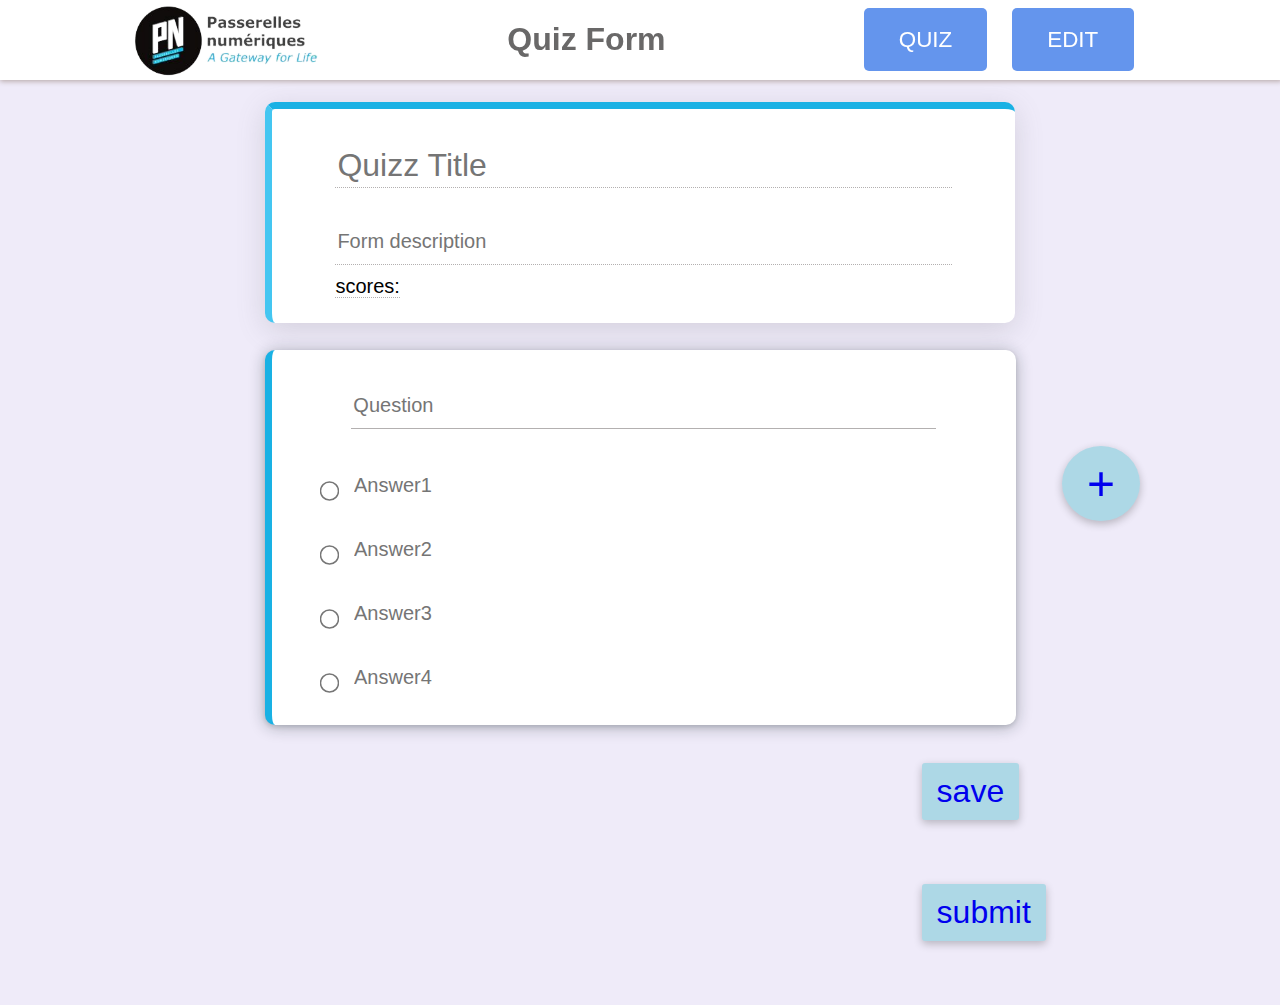
==== index.html @ 41f9c393 "solve conflect" ====
<!DOCTYPE html>
<html lang="en">

<head>
    <meta charset="UTF-8">
    <meta http-equiv="X-UA-Compatible" content="IE=edge">
    <meta name="viewport" content="width=device-width, initial-scale=1.0">
    <title>2022-QUIZZ-APP-G10</title>
    <link rel="stylesheet" href="css/style.css">
</head>

<body>
    <!-- -----------------start menu----------------------------------------- -->
    <div class="menu" id="menu">
        <nav>
            <div class="conten">
                <div class="log">
                    <img src="image/logpnc.png">
                    <h1>Quiz Form</h1>
                    <div class="group-btn">
                        <button id="quiz-btn">QUIZ</button>
                        <button id="edit-btn">EDIT</button>
                    </div>
                </div>
            </div>
        </nav>

    </div>
    <!-- ------------------end menu------------------------------------------ -->

    <div id="quizz">
        <div class="quizz_title" id="quizz_title">
            <div class="form-group">
                <input type="text" name="" id="Quizz_Title" class="form-control title" placeholder="Quizz Title">
            </div>
            <div class="form-group">

                <input type="text" name="" id="Form description"  class="form-control" placeholder="Form description">
            </div>
            <div class="form-group">
                <span id="score" class="form-control">scores:</span>
            </div>
        </div>
        <div class="add_questions_container">
            <div class="questions">
                <div class="form-group">
                    <input type="text" name="" id="question" class="form-control question" placeholder="Question">
                </div>
            </div>
            <div class="answers">
                <div class="form-group">
                    <input type="radio" name="answer1" id="" class="radio_answer">
                    <input type="text" name="" id="" class="form-control" placeholder="Answer1">
                </div>
                <div class="form-group">
                    <input type="radio" name="answer2" id="" class="radio_answer">
                    <input type="text" name="" id="" class="form-control" placeholder="Answer2">
                </div>
                <div class="form-group">
                    <input type="radio" name="answer3" id="" class="radio_answer">
                    <input type="text" name="" id="" class="form-control" placeholder="Answer3">
                </div>
                <div class="form-group">

                    <input type="radio" name="answer4" id="" class="radio_answer">
                    <input type="text" name="" id="" class="form-control" placeholder="Answer4">
                </div>
            </div>
        </div>
    </div>
    <!-- <div class="add_questions_container">
        <div class="questions">
            <div class="form-group">
                <div class="form-control question">1. What is your name?</div>
            </div>
        </div>
        <div class="answers">
            <div class="form-group">
                <div class="new-radio-answer"></div>
                <div class="form-control">Thib</div>
            </div>
            <div class="form-group">
                <div class="new-radio-answer"></div>
                <div class="form-control">Thib</div>
            </div>
            <div class="form-group">
                <div class="new-radio-answer"></div>
                <div class="form-control">Thib</div>
            </div>
            <div class="form-group">
                <div class="new-radio-answer"></div>
                <div class="form-control">Thib</div>
            </div>
        </div>
    </div> -->
    <div id="add">
        <button id="btn_add_question" class="btn"><a href="#save">+</a></button>
    </div>
    <div id="save">
        <button id="btn_save_question" class="btn "><a href="#quizz">save</a></button>
    </div>
    <div class="submit">
        <button id="btn_submit_question" class="btn"><a href="#submit">submit</a></button>
    </div>































































































    <!-- //---------------------------------------------- End add Question ----------------------------->





    <!-- ////////////////////////////////////////// Start Display Question /////////////////////////////////////// -->



































































































    <!-- // ------------------------------------- End of Display Question ------------------------------------>








    <!-- ------------------------------------ Start plying quiz ----------------------------------------- -->

























































































    <!-- ------------------------------------ Start plying quiz ----------------------------------------- -->

</body>
<script src="js/main.js"></script>

</html>
---- css/style.css ----
/* -------------------------------start menu-------------------------------------- */

html {
    scroll-behavior: smooth;
}

body {
    margin: 0;
    padding: 0;
    background-color: #EFEBF9;
    font-family: sans-serif;
}

nav {
    position: fixed;
    width: 100%;
    z-index: 1;
    top: 0;
}

.conten {
    position: relative;
    width: 100%;
    background: #fff;
    box-shadow: 1px 0.9px 5px 1px rgb(185, 170, 170);
}

.log {
    display: flex;
    justify-content: space-between;
    margin-left: 5px;
    padding: 0 10% 0 10%;
}

.log img {
    width: 19%;
}

.group-btn {
    display: flex;
    width: 30%;
    display: flex;
    justify-content: center;
    align-items: center;
}

#quiz-btn,
#edit-btn {
    background: cornflowerblue;
    padding: 7px;
    width: 40%;
    height: 7vh;
    border-radius: 5px;
    border: none;
    font-size: 1.4rem;
    color: #fff;
}

#edit-btn {
    margin-left: 25px;
}

#quiz-btn:hover,
#edit-btn:hover {
    background: darkblue;
}

.log h1 {
    font-weight: 700;
    font-size: 2rem;
    color: rgb(105, 104, 104);
}


/* -------------------------------end menu-------------------------------------- */



/* <!-- //////////////// start Add Questions /////////////////////////////// --> */

.quizz_title {
    width: 58%;
    margin: auto;
    margin-top: 8%;
    border-top: 7px solid rgb(25, 177, 228);
    border-left: 7px solid rgb(68, 198, 241);
    border-radius: 10px;
    box-shadow: rgba(100, 100, 111, 0.2) 0px 7px 29px 0px;
    padding: 20px 0 20px 0px;
    background: #fff;
}

.quizz_title .title {
    font-size: xx-large;
    margin-bottom: 2%;
}

.quizz_title .form-control,.quizz_title .question {
    border-bottom: 1px dotted rgb(179, 176, 176);
}

.add_questions_container,
.add_answers_container,.play_answers_container {
    width: 55%;
    margin: auto;
    margin-top: 3vh;
    border-radius: 10px;
    padding: 20px;
    display: block;
    justify-content: center;
    background-color: white;
    box-shadow: rgba(14, 30, 37, 0.12) 0px 2px 4px 0px, rgba(14, 30, 37, 0.32) 0px 2px 16px 0px;
    border-left: 7px solid rgb(25, 177, 228);
}

.add_questions_container:last-child,
.add_answers_container:last-child, .play_answers_container:last-child{
    margin-bottom: 3%;
}

.form-group {
    padding: 5px;
    width: 83%;
    margin: auto;
}

.form-control ,.question{
    width: 100%;
    height: 6vh;
    box-sizing: border-box;
    outline: none;
    border: 0;
    font-size: 20px;
    background-color: none;
    padding-top: 10px;
}

.form-control:focus,
.questions .form-group .question:focus {
    border-bottom: 2px solid rgb(22, 178, 230);
}

.questions .form-group .form-control {
    border-bottom: 1px solid rgb(179, 176, 176);
    margin-bottom: 15px;
}

.answers .form-group {
    outline: none;
    width: 87%;
    box-sizing: border-box;
    display: flex;
    justify-content: space-evenly;
    margin-right: 65px;
}

input[type='radio'] {
    transform: scale(1.5);
}

.radio_answer {
    margin: 20px 16px 0 0;
}
.btn {
    padding: 10px 15px;
    font-size: 2rem;
    outline: none;
    border: 0;
    box-shadow: rgba(0, 0, 0, 0.24) 0px 3px 8px;
    background: lightblue;
    border-radius: 3px;
    color: rgba(85, 26, 139, 1);
    margin-left: 72%;
    margin-bottom: 5%;
    /* float: right; */
}

.btn a {
    text-decoration: none;
}

#btn_add_question {
    border-radius: 50%;
    /* right: 70px; */
    position: fixed;
    right: 140px;
    bottom: 35%;
    padding: 10px 25px;
    font-size: 3rem;
}


/* <!-- //---------------------------------------------- End add Question -----------------------------> */


/* <!-- ////////////////////////////////////////// Start Display Question /////////////////////////////////////// --> */

.new_radio_answer,.new-radio-answer {
    width: 16px;
    height: 16px;
    border: 1px solid black;
    border-radius: 50%;
    margin: 13px 16px 0 0;
}


/* <!-- // ------------------------------------- End of Display Question ------------------------------------> */


/* <!-- ------------------------------------ Start plying quiz ----------------------------------------- --> */


/* <!-- ------------------------------------ Start plying quiz ----------------------------------------- --> */
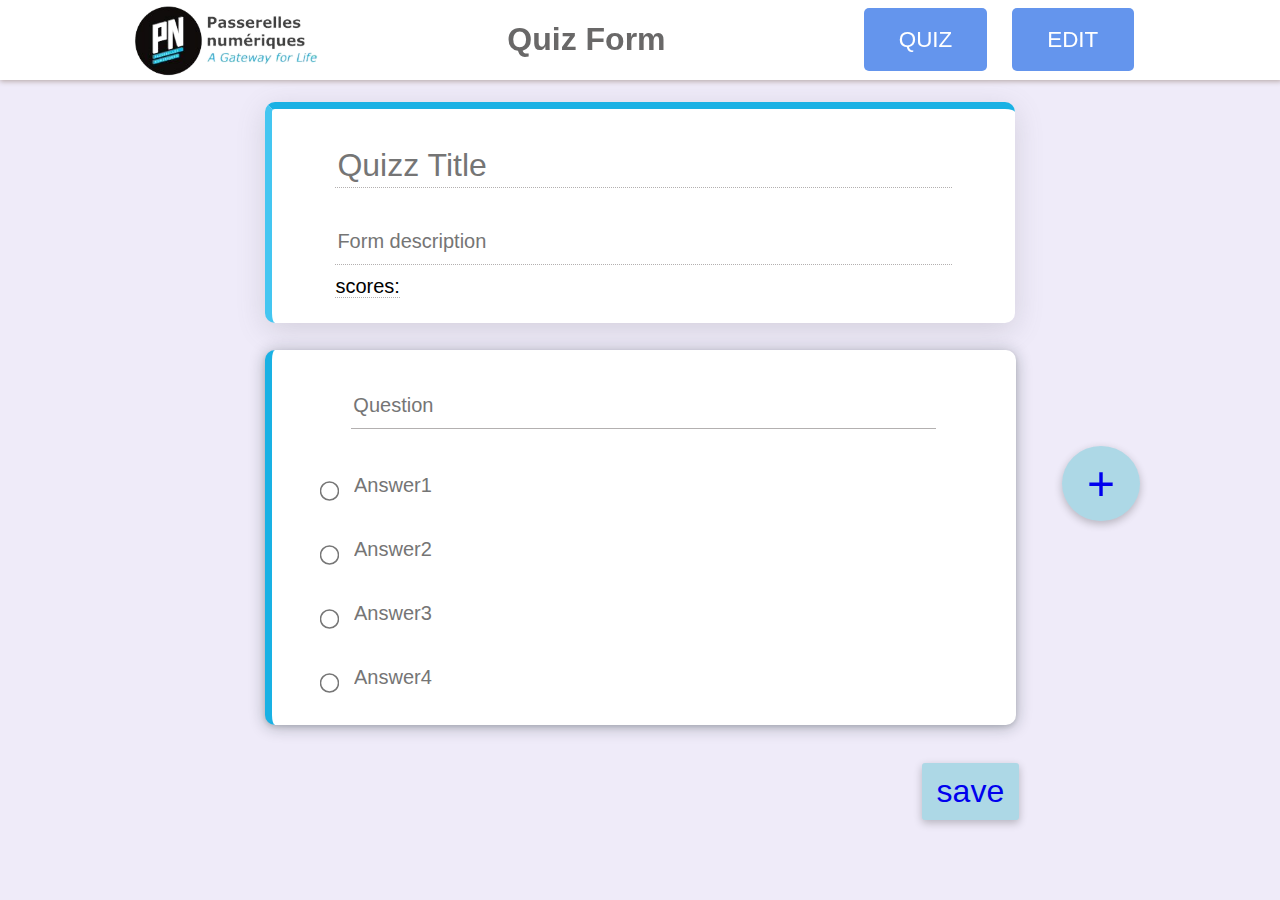
==== commit 86dc48c2: "validation input" ====
--- a/index.html
+++ b/index.html
@@ -49,20 +49,20 @@
             </div>
             <div class="answers">
                 <div class="form-group">
-                    <input type="radio" name="answer1" id="" class="radio_answer">
+                    <input type="radio" name="answer" id="" class="radio_answer">
                     <input type="text" name="" id="" class="form-control" placeholder="Answer1">
                 </div>
                 <div class="form-group">
-                    <input type="radio" name="answer2" id="" class="radio_answer">
+                    <input type="radio" name="answer" id="" class="radio_answer">
                     <input type="text" name="" id="" class="form-control" placeholder="Answer2">
                 </div>
                 <div class="form-group">
-                    <input type="radio" name="answer3" id="" class="radio_answer">
+                    <input type="radio" name="answer" id="" class="radio_answer">
                     <input type="text" name="" id="" class="form-control" placeholder="Answer3">
                 </div>
                 <div class="form-group">
 
-                    <input type="radio" name="answer4" id="" class="radio_answer">
+                    <input type="radio" name="answer" id="" class="radio_answer">
                     <input type="text" name="" id="" class="form-control" placeholder="Answer4">
                 </div>
             </div>
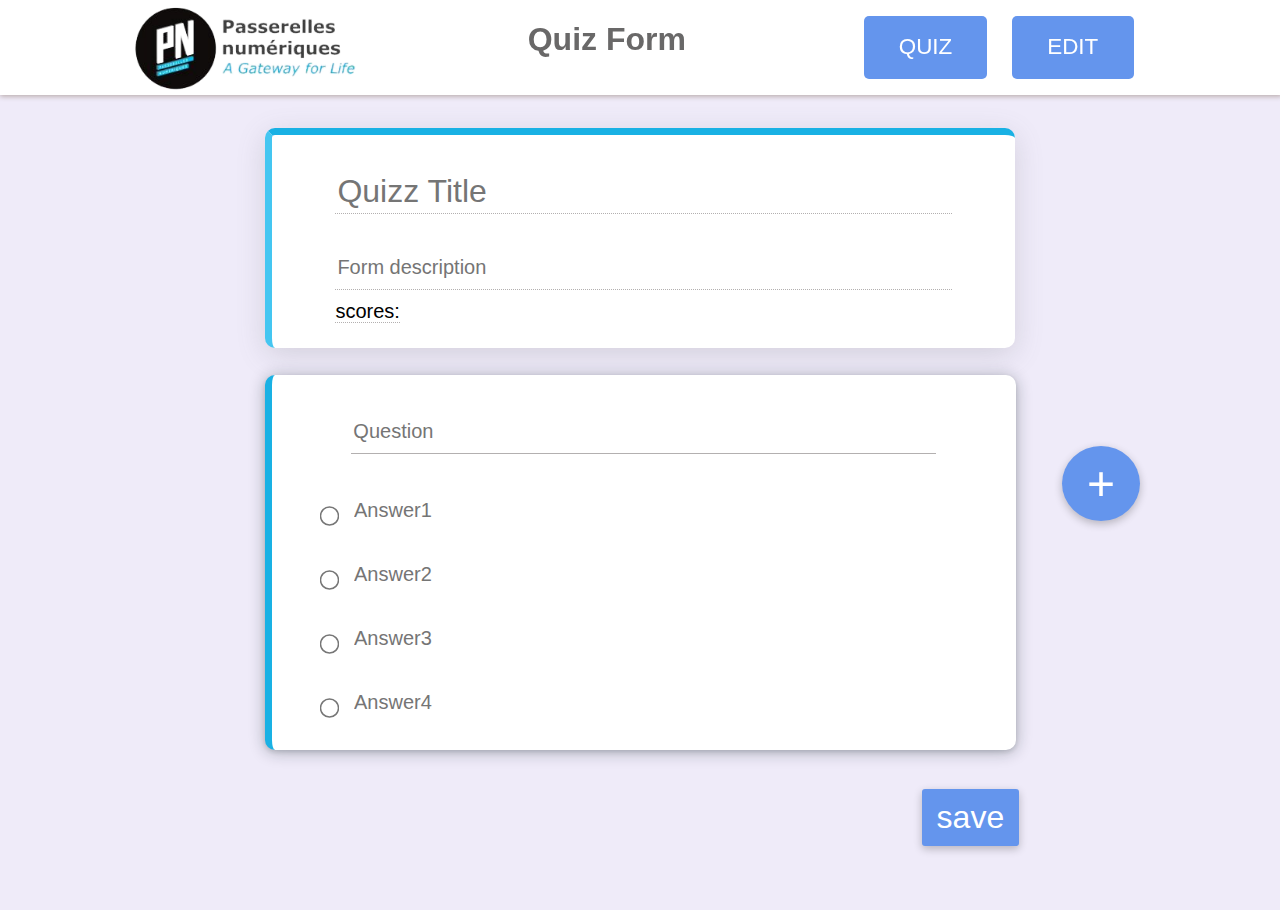
==== commit 80b39f23: "validation input" ====
--- a/index.html
+++ b/index.html
@@ -6,6 +6,7 @@
     <meta http-equiv="X-UA-Compatible" content="IE=edge">
     <meta name="viewport" content="width=device-width, initial-scale=1.0">
     <title>2022-QUIZZ-APP-G10</title>
+    <link rel="stylesheet" href="https://cdnjs.cloudflare.com/ajax/libs/font-awesome/4.7.0/css/font-awesome.min.css">
     <link rel="stylesheet" href="css/style.css">
 </head>
 
@@ -41,6 +42,10 @@
                 <span id="score" class="form-control">scores:</span>
             </div>
         </div>
+        <div class="alert">
+            <p> <i class="fa fa-warning fa-2x"></i>You must fill all the questions, answer, title or description.</p>
+            <i class="close fa fa-window-close-o fa-2x" id="close"></i>
+        </div>
         <div class="add_questions_container">
             <div class="questions">
                 <div class="form-group">
--- a/css/style.css
+++ b/css/style.css
@@ -33,7 +33,7 @@
 }
 
 .log img {
-    width: 19%;
+    width: 23%;
 }
 
 .group-btn {
@@ -47,6 +47,7 @@
 #quiz-btn,
 #edit-btn {
     background: cornflowerblue;
+    cursor: pointer;
     padding: 7px;
     width: 40%;
     height: 7vh;
@@ -61,7 +62,7 @@
 }
 
 #quiz-btn:hover,
-#edit-btn:hover {
+#edit-btn:hover, .btn:hover {
     background: darkblue;
 }
 
@@ -81,7 +82,7 @@
 .quizz_title {
     width: 58%;
     margin: auto;
-    margin-top: 8%;
+    margin-top: 10%;
     border-top: 7px solid rgb(25, 177, 228);
     border-left: 7px solid rgb(68, 198, 241);
     border-radius: 10px;
@@ -167,33 +168,28 @@
     outline: none;
     border: 0;
     box-shadow: rgba(0, 0, 0, 0.24) 0px 3px 8px;
-    background: lightblue;
+    background: cornflowerblue;
     border-radius: 3px;
-    color: rgba(85, 26, 139, 1);
     margin-left: 72%;
     margin-bottom: 5%;
-    /* float: right; */
+}
+.submit {
+    margin-right: 40px;
 }
 
 .btn a {
     text-decoration: none;
+    color: #fff;
 }
 
 #btn_add_question {
     border-radius: 50%;
-    /* right: 70px; */
     position: fixed;
     right: 140px;
     bottom: 35%;
     padding: 10px 25px;
     font-size: 3rem;
 }
-
-
-/* <!-- //---------------------------------------------- End add Question -----------------------------> */
-
-
-/* <!-- ////////////////////////////////////////// Start Display Question /////////////////////////////////////// --> */
 
 .new_radio_answer,.new-radio-answer {
     width: 16px;
@@ -203,11 +199,20 @@
     margin: 13px 16px 0 0;
 }
 
-
-/* <!-- // ------------------------------------- End of Display Question ------------------------------------> */
-
-
-/* <!-- ------------------------------------ Start plying quiz ----------------------------------------- --> */
-
-
-/* <!-- ------------------------------------ Start plying quiz ----------------------------------------- --> */+.alert{
+    background:  #fd938c;
+    width: 120vh;
+    display: flex;
+    justify-content: space-between;
+    align-items: center;
+    margin-left: 45vh;
+    margin-top: 15px;
+    border-radius: 6px;
+    font-size: large;
+    padding: 0 20px;
+    color: rgb(192, 1, 1);
+    
+}
+.alert i {
+    color: red;
+}
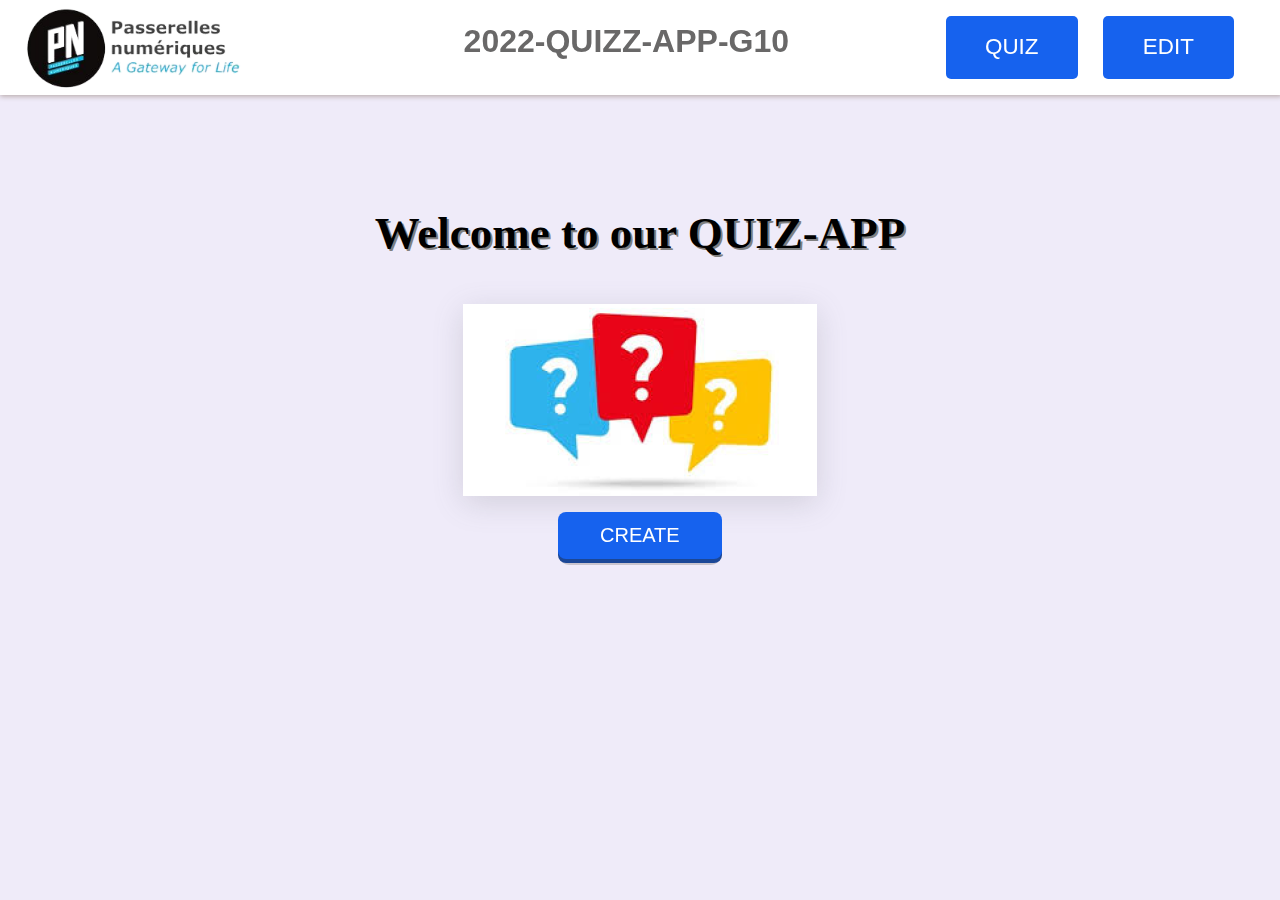
==== commit cde06389: "Add home" ====
--- a/index.html
+++ b/index.html
@@ -10,25 +10,39 @@
     <link rel="stylesheet" href="css/style.css">
 </head>
 
-<body>
-    <!-- -----------------start menu----------------------------------------- -->
-    <div class="menu" id="menu">
-        <nav>
-            <div class="conten">
-                <div class="log">
-                    <img src="image/logpnc.png">
-                    <h1>Quiz Form</h1>
-                    <div class="group-btn">
-                        <button id="quiz-btn">QUIZ</button>
-                        <button id="edit-btn">EDIT</button>
-                    </div>
-                </div>
-            </div>
-        </nav>
-
-    </div>
-    <!-- ------------------end menu------------------------------------------ -->
-
+<body id="body">
+   <!-- -----------------start menu----------------------------------------- -->
+   <div class="menu" id="menu">
+    <nav>
+        <div class="container">
+            <div class="logo">
+                <img src="image/logpnc.png">
+                <h1>2022-QUIZZ-APP-G10</h1>
+                <div class="group-btn">
+                    <button id="quiz-btn">QUIZ</button>
+                    <button id="edit-btn">EDIT</button>
+                </div>
+            </div>
+        </div>
+    </nav>
+    </div>
+<!-- ------------------create_menu--------------------------------------- -->
+    <div class="bg-img">
+        <div class="header">
+            <h1 id="header">Welcome to our QUIZ-APP</h1>
+        </div>
+        <div class="img">
+            <img id="img" src="image/message.png" alt="">
+        </div>
+        <div class="create"> 
+            <button id="btn_create" class="button-82-pushable" role="button">
+                <span class="button-82-shadow"></span>
+                <span class="button-82-edge"></span>
+                <span class="button-82-front text">CREATE</span>
+            </button>
+        </div>
+    </div>
+<!-- ------------------end menu------------------------------------------ -->
     <div id="quizz">
         <div class="quizz_title" id="quizz_title">
             <div class="form-group">
@@ -39,7 +53,7 @@
                 <input type="text" name="" id="Form description"  class="form-control" placeholder="Form description">
             </div>
             <div class="form-group">
-                <span id="score" class="form-control">scores:</span>
+                <span id="score" class="form-control"></span>
             </div>
         </div>
         <div class="alert">
@@ -66,7 +80,6 @@
                     <input type="text" name="" id="" class="form-control" placeholder="Answer3">
                 </div>
                 <div class="form-group">
-
                     <input type="radio" name="answer" id="" class="radio_answer">
                     <input type="text" name="" id="" class="form-control" placeholder="Answer4">
                 </div>
@@ -105,7 +118,7 @@
         <button id="btn_save_question" class="btn "><a href="#quizz">save</a></button>
     </div>
     <div class="submit">
-        <button id="btn_submit_question" class="btn"><a href="#submit">submit</a></button>
+        <button id="btn_submit_question" class="btn"><a href="#quizz">submit</a></button>
     </div>
 
 
--- a/css/style.css
+++ b/css/style.css
@@ -1,15 +1,146 @@
 /* -------------------------------start menu-------------------------------------- */
-
-html {
-    scroll-behavior: smooth;
-}
-
 body {
     margin: 0;
     padding: 0;
     background-color: #EFEBF9;
     font-family: sans-serif;
 }
+/* ---------------------------------create_menu------------------------------------ */
+.header h1 {
+    display: flex;
+    justify-content: center;
+    margin-top: 23vh;
+    color: #000;
+    font-weight: bold;
+    font-size: 45px;
+    font-family: cursive;
+    text-shadow: 2px 2px grey;
+}
+.img {
+    display: flex;
+    justify-content: center;
+    margin-top: 45px;
+
+}
+.img img {
+    box-shadow: rgba(100, 100, 111, 0.2) 0px 7px 29px 0px;
+}
+.create {
+    display: flex;
+    justify-content: center;
+    text-align: center;
+    margin-top: 20px;
+}
+.button-82-pushable {
+    display: flex;
+    justify-content: center;
+    margin: 0 auto;
+    position: relative;
+    border: none;
+    background: transparent;
+    padding: 0;
+    cursor: pointer;
+    outline-offset: 4px;
+    transition: filter 250ms;
+    user-select: none;
+    -webkit-user-select: none;
+    touch-action: manipulation;
+}
+
+.button-82-shadow {
+  position: absolute;
+  top: 0;
+  left: 0;
+  width: 100%;
+  height: 100%;
+  border-radius: 12px;
+  background: rgba(87, 79, 79, 0.25);
+  will-change: transform;
+  transform: translateY(2px);
+  transition:
+    transform
+    600ms
+    cubic-bezier(.3, .7, .4, 1);
+}
+
+.button-82-edge {
+  position: absolute;
+  top: 0;
+  left: 0;
+  width: 100%;
+  height: 100%;
+  border-radius: 8px;
+  background: linear-gradient(
+    to left,
+    rgb(27, 71, 151) 0%,
+    rgb(27, 71, 151) 8%,
+    rgb(27, 71, 151) 92%,
+    rgb(27, 71, 151) 100%
+  );
+}
+
+.button-82-front {
+  display: block;
+  position: relative;
+  padding: 12px 27px;
+  border-radius: 8px;
+  font-size: 1.1rem;
+  color: #fff;
+  background: rgb(22, 98, 238);
+  will-change: transform;
+  transform: translateY(-4px);
+  transition:
+    transform
+    600ms
+    cubic-bezier(.3, .7, .4, 1);
+}
+
+@media (min-width: 768px) {
+  .button-82-front {
+    font-size: 1.25rem;
+    padding: 12px 42px;
+  }
+}
+
+.button-82-pushable:hover {
+  filter: brightness(110%);
+}
+
+.button-82-pushable:hover .button-82-front {
+  transform: translateY(-6px);
+  transition:
+    transform
+    250ms
+    cubic-bezier(.5, .10, .4, 1.5);
+    background: darkblue;
+
+}
+
+.button-82-pushable:active .button-82-front {
+    transform: translateY(-2px);
+    transition: transform 34ms;
+}
+
+.button-82-pushable:hover .button-82-shadow {
+    transform: translateY(4px);
+    transition:
+    transform
+    250ms
+    cubic-bezier(.3, .7, .4, 1.5);
+}
+
+.button-82-pushable:active .button-82-shadow {
+    transform: translateY(1px);
+    transition: transform 34ms;
+}
+
+.button-82-pushable:focus:not(:focus-visible) {
+    outline: none;
+}
+/* ---------------------------------end_menu------------------------------------ */
+html {
+    scroll-behavior: smooth;
+}
 
 nav {
     position: fixed;
@@ -18,24 +149,23 @@
     top: 0;
 }
 
-.conten {
+.container {
     position: relative;
     width: 100%;
     background: #fff;
     box-shadow: 1px 0.9px 5px 1px rgb(185, 170, 170);
 }
 
-.log {
+.logo {
     display: flex;
     justify-content: space-between;
-    margin-left: 5px;
-    padding: 0 10% 0 10%;
-}
-
-.log img {
-    width: 23%;
-}
-
+    padding: 2px;
+    margin-left: 23px;
+}
+
+.logo img {
+    width: 18%;
+}
 .group-btn {
     display: flex;
     width: 30%;
@@ -46,10 +176,10 @@
 
 #quiz-btn,
 #edit-btn {
-    background: cornflowerblue;
+    background: rgb(22, 98, 238);
     cursor: pointer;
     padding: 7px;
-    width: 40%;
+    width: 35%;
     height: 7vh;
     border-radius: 5px;
     border: none;
@@ -66,10 +196,12 @@
     background: darkblue;
 }
 
-.log h1 {
+.logo h1 {
+    align-items: center;
     font-weight: 700;
     font-size: 2rem;
     color: rgb(105, 104, 104);
+    margin-left: 100px;
 }
 
 
@@ -78,11 +210,13 @@
 
 
 /* <!-- //////////////// start Add Questions /////////////////////////////// --> */
-
+#quizz {
+    display: none;
+}
 .quizz_title {
     width: 58%;
     margin: auto;
-    margin-top: 10%;
+    margin-top: 70px;
     border-top: 7px solid rgb(25, 177, 228);
     border-left: 7px solid rgb(68, 198, 241);
     border-radius: 10px;
@@ -107,11 +241,12 @@
     margin-top: 3vh;
     border-radius: 10px;
     padding: 20px;
-    display: block;
+    /* display: block; */
     justify-content: center;
     background-color: white;
     box-shadow: rgba(14, 30, 37, 0.12) 0px 2px 4px 0px, rgba(14, 30, 37, 0.32) 0px 2px 16px 0px;
     border-left: 7px solid rgb(25, 177, 228);
+   
 }
 
 .add_questions_container:last-child,
@@ -120,12 +255,14 @@
 }
 
 .form-group {
+
     padding: 5px;
     width: 83%;
     margin: auto;
 }
 
 .form-control ,.question{
+
     width: 100%;
     height: 6vh;
     box-sizing: border-box;
@@ -161,6 +298,7 @@
 
 .radio_answer {
     margin: 20px 16px 0 0;
+
 }
 .btn {
     padding: 10px 15px;
@@ -168,7 +306,7 @@
     outline: none;
     border: 0;
     box-shadow: rgba(0, 0, 0, 0.24) 0px 3px 8px;
-    background: cornflowerblue;
+    background: rgb(22, 98, 238);
     border-radius: 3px;
     margin-left: 72%;
     margin-bottom: 5%;
@@ -191,6 +329,12 @@
     font-size: 3rem;
 }
 
+
+/* <!-- //---------------------------------------------- End add Question -----------------------------> */
+
+
+/* <!-- ////////////////////////////////////////// Start Display Question /////////////////////////////////////// --> */
+
 .new_radio_answer,.new-radio-answer {
     width: 16px;
     height: 16px;
@@ -201,17 +345,17 @@
 
 .alert{
     background:  #fd938c;
-    width: 120vh;
+    width: 55.5%;
     display: flex;
     justify-content: space-between;
     align-items: center;
-    margin-left: 45vh;
+    margin: 0 auto;
     margin-top: 15px;
     border-radius: 6px;
     font-size: large;
     padding: 0 20px;
     color: rgb(192, 1, 1);
-    
+    cursor: pointer;
 }
 .alert i {
     color: red;
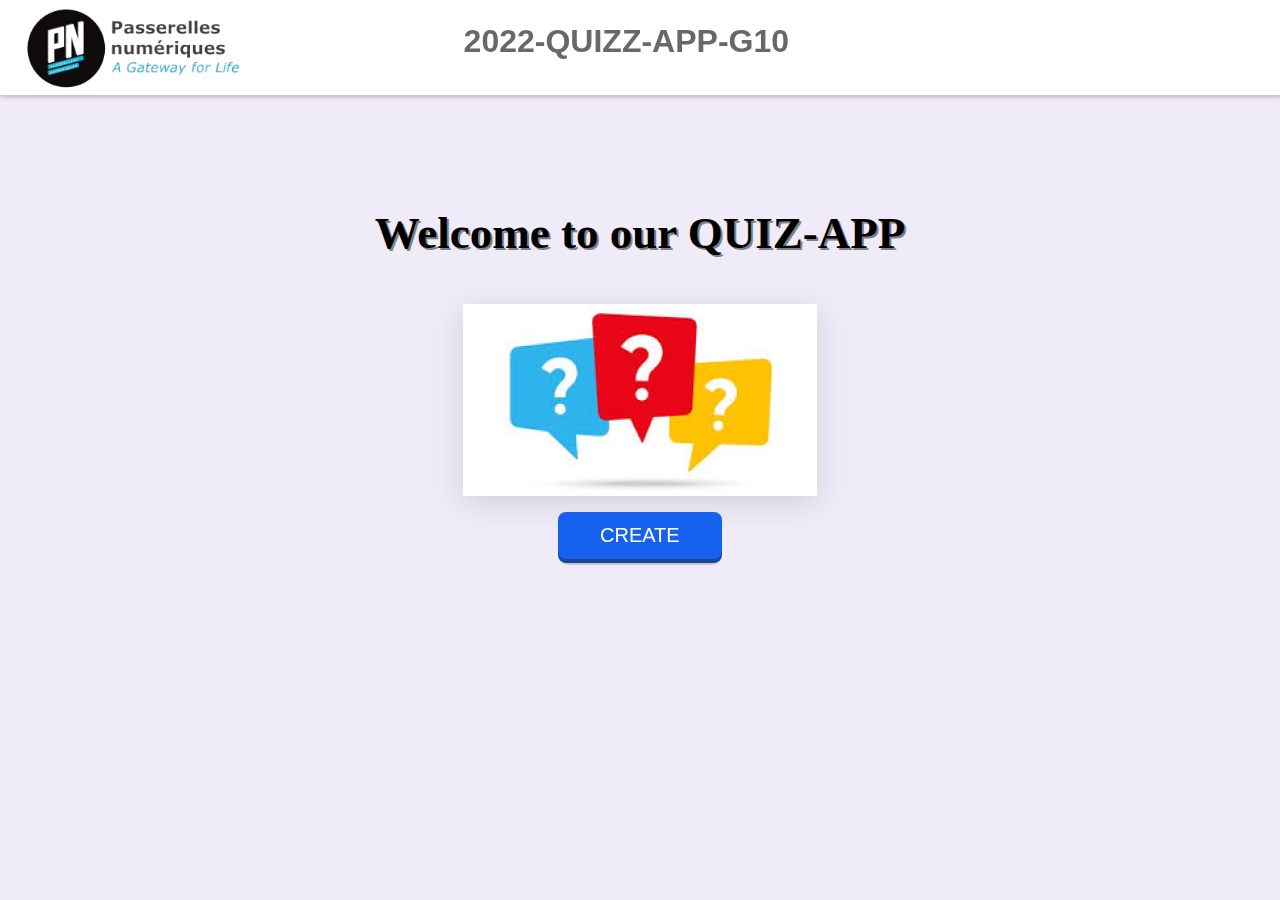
==== commit aa0418f7: "#16 add layout" ====
--- a/index.html
+++ b/index.html
@@ -26,6 +26,9 @@
         </div>
     </nav>
     </div>
+    <div class="btn_restart">
+        <img src="image/btn-back.png" width="6%" id="btn_back">
+    </div>
 <!-- ------------------create_menu--------------------------------------- -->
     <div class="bg-img">
         <div class="header">
@@ -49,8 +52,7 @@
                 <input type="text" name="" id="Quizz_Title" class="form-control title" placeholder="Quizz Title">
             </div>
             <div class="form-group">
-
-                <input type="text" name="" id="Form description"  class="form-control" placeholder="Form description">
+                <input type="text" name="" id="description"  class="form-control" placeholder="Form description">
             </div>
             <div class="form-group">
                 <span id="score" class="form-control"></span>
@@ -61,9 +63,11 @@
             <i class="close fa fa-window-close-o fa-2x" id="close"></i>
         </div>
         <div class="add_questions_container">
+           
             <div class="questions">
                 <div class="form-group">
-                    <input type="text" name="" id="question" class="form-control question" placeholder="Question">
+                    <input type="text" name="" id="question" class="form-control question" placeholder="Question" >
+                    
                 </div>
             </div>
             <div class="answers">
@@ -84,6 +88,7 @@
                     <input type="text" name="" id="" class="form-control" placeholder="Answer4">
                 </div>
             </div>
+            <img src="image/remove.png" alt="" class="remove">
         </div>
     </div>
     <!-- <div class="add_questions_container">
--- a/css/style.css
+++ b/css/style.css
@@ -1,11 +1,14 @@
 /* -------------------------------start menu-------------------------------------- */
+
 body {
     margin: 0;
     padding: 0;
     background-color: #EFEBF9;
     font-family: sans-serif;
 }
+
 /* ---------------------------------create_menu------------------------------------ */
+
 .header h1 {
     display: flex;
     justify-content: center;
@@ -16,20 +19,37 @@
     font-family: cursive;
     text-shadow: 2px 2px grey;
 }
+.bg-img {
+    position: relative;
+}
 .img {
     display: flex;
     justify-content: center;
     margin-top: 45px;
-
-}
+}
+
 .img img {
     box-shadow: rgba(100, 100, 111, 0.2) 0px 7px 29px 0px;
 }
+
 .create {
     display: flex;
     justify-content: center;
     text-align: center;
     margin-top: 20px;
+}
+/* ---------------btn_back--------------------- */
+.btn_restart {
+    position: absolute;
+    margin-left: 30px;
+    margin-top: 70px;
+}
+#btn_back {
+    cursor: pointer;
+    position: fixed;
+}
+#btn_back:hover {
+    height: 10vh;
 }
 .button-82-pushable {
     display: flex;
@@ -48,72 +68,56 @@
 }
 
 .button-82-shadow {
-  position: absolute;
-  top: 0;
-  left: 0;
-  width: 100%;
-  height: 100%;
-  border-radius: 12px;
-  background: rgba(87, 79, 79, 0.25);
-  will-change: transform;
-  transform: translateY(2px);
-  transition:
-    transform
-    600ms
-    cubic-bezier(.3, .7, .4, 1);
+    position: absolute;
+    top: 0;
+    left: 0;
+    width: 100%;
+    height: 100%;
+    border-radius: 12px;
+    background: rgba(87, 79, 79, 0.25);
+    will-change: transform;
+    transform: translateY(2px);
+    transition: transform 600ms cubic-bezier(.3, .7, .4, 1);
 }
 
 .button-82-edge {
-  position: absolute;
-  top: 0;
-  left: 0;
-  width: 100%;
-  height: 100%;
-  border-radius: 8px;
-  background: linear-gradient(
-    to left,
-    rgb(27, 71, 151) 0%,
-    rgb(27, 71, 151) 8%,
-    rgb(27, 71, 151) 92%,
-    rgb(27, 71, 151) 100%
-  );
+    position: absolute;
+    top: 0;
+    left: 0;
+    width: 100%;
+    height: 100%;
+    border-radius: 8px;
+    background: linear-gradient( to left, rgb(27, 71, 151) 0%, rgb(27, 71, 151) 8%, rgb(27, 71, 151) 92%, rgb(27, 71, 151) 100%);
 }
 
 .button-82-front {
-  display: block;
-  position: relative;
-  padding: 12px 27px;
-  border-radius: 8px;
-  font-size: 1.1rem;
-  color: #fff;
-  background: rgb(22, 98, 238);
-  will-change: transform;
-  transform: translateY(-4px);
-  transition:
-    transform
-    600ms
-    cubic-bezier(.3, .7, .4, 1);
+    display: block;
+    position: relative;
+    padding: 12px 27px;
+    border-radius: 8px;
+    font-size: 1.1rem;
+    color: #fff;
+    background: rgb(22, 98, 238);
+    will-change: transform;
+    transform: translateY(-4px);
+    transition: transform 600ms cubic-bezier(.3, .7, .4, 1);
 }
 
 @media (min-width: 768px) {
-  .button-82-front {
-    font-size: 1.25rem;
-    padding: 12px 42px;
-  }
+    .button-82-front {
+        font-size: 1.25rem;
+        padding: 12px 42px;
+    }
 }
 
 .button-82-pushable:hover {
-  filter: brightness(110%);
+    filter: brightness(110%);
 }
 
 .button-82-pushable:hover .button-82-front {
-  transform: translateY(-6px);
-  transition:
-    transform
-    250ms
-    cubic-bezier(.5, .10, .4, 1.5);
+    transform: translateY(-6px);
+    transition: transform 250ms cubic-bezier(.5, .10, .4, 1.5);
     background: darkblue;
-
 }
 
 .button-82-pushable:active .button-82-front {
@@ -123,10 +127,7 @@
 
 .button-82-pushable:hover .button-82-shadow {
     transform: translateY(4px);
-    transition:
-    transform
-    250ms
-    cubic-bezier(.3, .7, .4, 1.5);
+    transition: transform 250ms cubic-bezier(.3, .7, .4, 1.5);
 }
 
 .button-82-pushable:active .button-82-shadow {
@@ -137,7 +138,10 @@
 .button-82-pushable:focus:not(:focus-visible) {
     outline: none;
 }
+
+
 /* ---------------------------------end_menu------------------------------------ */
+
 html {
     scroll-behavior: smooth;
 }
@@ -166,6 +170,7 @@
 .logo img {
     width: 18%;
 }
+
 .group-btn {
     display: flex;
     width: 30%;
@@ -192,7 +197,8 @@
 }
 
 #quiz-btn:hover,
-#edit-btn:hover, .btn:hover {
+#edit-btn:hover,
+.btn:hover {
     background: darkblue;
 }
 
@@ -204,15 +210,10 @@
     margin-left: 100px;
 }
 
-
-/* -------------------------------end menu-------------------------------------- */
-
-
-
-/* <!-- //////////////// start Add Questions /////////////////////////////// --> */
 #quizz {
     display: none;
 }
+
 .quizz_title {
     width: 58%;
     margin: auto;
@@ -230,39 +231,40 @@
     margin-bottom: 2%;
 }
 
-.quizz_title .form-control,.quizz_title .question {
+.quizz_title .form-control,
+.quizz_title .question {
     border-bottom: 1px dotted rgb(179, 176, 176);
 }
 
 .add_questions_container,
-.add_answers_container,.play_answers_container {
+.show_question_container,
+.play_answers_container {
     width: 55%;
     margin: auto;
     margin-top: 3vh;
     border-radius: 10px;
     padding: 20px;
-    /* display: block; */
     justify-content: center;
     background-color: white;
     box-shadow: rgba(14, 30, 37, 0.12) 0px 2px 4px 0px, rgba(14, 30, 37, 0.32) 0px 2px 16px 0px;
     border-left: 7px solid rgb(25, 177, 228);
-   
 }
 
 .add_questions_container:last-child,
-.add_answers_container:last-child, .play_answers_container:last-child{
+.add_answers_container:last-child,
+.play_answers_container:last-child,
+.show_question_container:last-child {
     margin-bottom: 3%;
 }
 
 .form-group {
-
     padding: 5px;
     width: 83%;
     margin: auto;
 }
 
-.form-control ,.question{
-
+.form-control,
+.question {
     width: 100%;
     height: 6vh;
     box-sizing: border-box;
@@ -298,8 +300,8 @@
 
 .radio_answer {
     margin: 20px 16px 0 0;
-
-}
+}
+
 .btn {
     padding: 10px 15px;
     font-size: 2rem;
@@ -311,6 +313,7 @@
     margin-left: 72%;
     margin-bottom: 5%;
 }
+
 .submit {
     margin-right: 40px;
 }
@@ -318,6 +321,10 @@
 .btn a {
     text-decoration: none;
     color: #fff;
+}
+
+#score {
+    display: none;
 }
 
 #btn_add_question {
@@ -329,22 +336,33 @@
     font-size: 3rem;
 }
 
-
-/* <!-- //---------------------------------------------- End add Question -----------------------------> */
-
-
-/* <!-- ////////////////////////////////////////// Start Display Question /////////////////////////////////////// --> */
-
-.new_radio_answer,.new-radio-answer {
-    width: 16px;
-    height: 16px;
-    border: 1px solid black;
+.new-radio-answer,
+#wrong_img,
+#right_img {
+    width: 21px;
+    height: 20px;
+    border: 1px solid #000;
     border-radius: 50%;
+    margin: 9px 16px 0 0;
+}
+
+.new_radio_answer {
     margin: 13px 16px 0 0;
 }
 
-.alert{
-    background:  #fd938c;
+.new-radio-answer {
+    background-position: center;
+    background-size: cover;
+}
+
+#wrong_img,
+#right_img {
+    border: none;
+    display: none;
+}
+
+.alert {
+    background: #fd938c;
     width: 55.5%;
     display: flex;
     justify-content: space-between;
@@ -357,6 +375,16 @@
     color: rgb(192, 1, 1);
     cursor: pointer;
 }
+
 .alert i {
     color: red;
 }
+.remove {
+    width: 30px;
+    margin-left: 95%;
+    cursor: pointer;
+}
+.remove:hover {
+    width: 32px;
+    height: 32px;
+}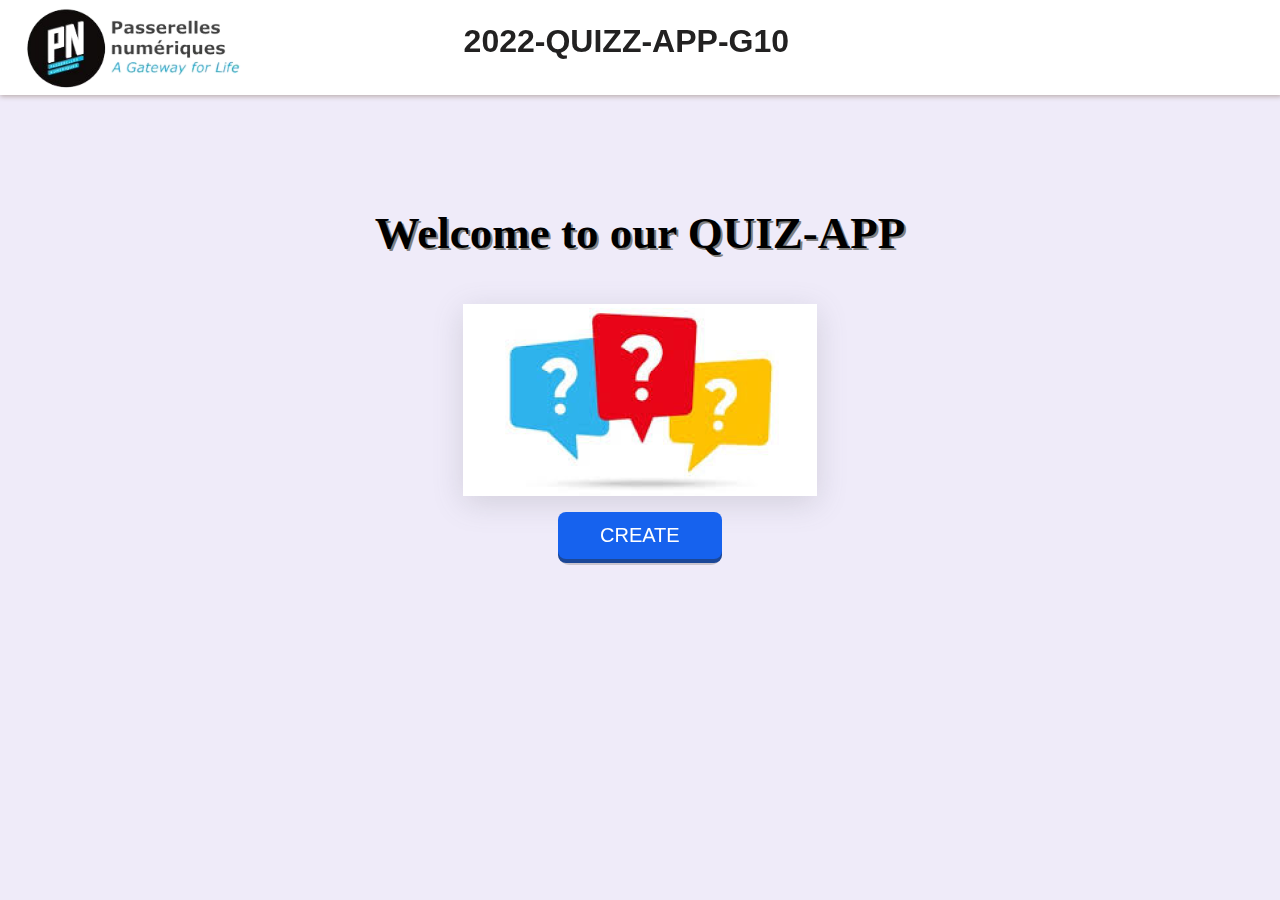
==== commit 628db20e: "add responsive" ====
--- a/index.html
+++ b/index.html
@@ -21,6 +21,7 @@
                 <div class="group-btn">
                     <button id="quiz-btn">QUIZ</button>
                     <button id="edit-btn">EDIT</button>
+                    
                 </div>
             </div>
         </div>
@@ -42,8 +43,11 @@
                 <span class="button-82-shadow"></span>
                 <span class="button-82-edge"></span>
                 <span class="button-82-front text">CREATE</span>
+                
             </button>
-        </div>
+            
+        </div>
+        
     </div>
 <!-- ------------------end menu------------------------------------------ -->
     <div id="quizz">
@@ -88,6 +92,7 @@
                     <input type="text" name="" id="" class="form-control" placeholder="Answer4">
                 </div>
             </div>
+            
             <img src="image/remove.png" alt="" class="remove">
         </div>
     </div>
--- a/css/style.css
+++ b/css/style.css
@@ -1,5 +1,4 @@
 /* -------------------------------start menu-------------------------------------- */
-
 body {
     margin: 0;
     padding: 0;
@@ -51,6 +50,7 @@
 #btn_back:hover {
     height: 10vh;
 }
+
 .button-82-pushable {
     display: flex;
     justify-content: center;
@@ -206,7 +206,7 @@
     align-items: center;
     font-weight: 700;
     font-size: 2rem;
-    color: rgb(105, 104, 104);
+    color: rgb(34, 33, 33);
     margin-left: 100px;
 }
 
@@ -238,7 +238,7 @@
 
 .add_questions_container,
 .show_question_container,
-.play_answers_container {
+.play_questions_container {
     width: 55%;
     margin: auto;
     margin-top: 3vh;
@@ -252,7 +252,7 @@
 
 .add_questions_container:last-child,
 .add_answers_container:last-child,
-.play_answers_container:last-child,
+.play_questions_container:last-child,
 .show_question_container:last-child {
     margin-bottom: 3%;
 }
@@ -323,7 +323,7 @@
     color: #fff;
 }
 
-#score {
+#score,#btn_submit_question,#btn_save_question,#btn_add_question,#edit-btn,#quiz-btn,.alert,#btn_back {
     display: none;
 }
 
@@ -387,4 +387,89 @@
 .remove:hover {
     width: 32px;
     height: 32px;
-}+}
+#start {
+    margin-right: 25%;
+    margin-top: 4%;
+    color: #EFEBF9;
+   padding: 10px 25px;
+    font-size: 23px;
+    
+}
+@media(max-width: 600px) {
+    body {
+      background-color: lightblue;
+    }
+    .logo img {
+        width: 48%;
+        height: 68px;
+        margin-top: 5px;
+    } 
+    .logo h1 {
+        display: none;
+    }
+    .container {
+        height: 13vh;
+    }
+    .header h1 {
+        font-size: 25px;
+    }
+    .create {
+        padding: 10px;
+    }
+    .img #img {
+        width: 70%;
+    }
+    .group-btn {
+        display: flex;
+        width: 100%;
+        margin-top: 10px;
+    }
+    #quiz-btn, #edit-btn {
+        height: 6vh;
+        /* width: 100%; */
+        font-size: 20px;
+    }
+    #edit-btn {
+        margin-right: 10px;
+    }
+    .quizz_title {
+        width: 89%;
+    }
+    .add_questions_container, .show_question_container,.play_questions_container {
+        width: 78%;
+    }
+    #btn_add_question {
+        width: 50px;
+        height: 50px;
+        margin-right: -30%;
+    }
+    #btn_add_question a {
+        display: flex;
+        justify-content: center;
+        font-size: 30px;
+    }
+    #save {
+        margin-left: 25px;
+    }
+    .alert {
+        width: 80%;
+        height: 12vh;
+    }
+    #btn_save_question ,#btn_submit_question{
+        height: 7vh;
+        font-size: 23px;
+    }
+    #btn_submit_question{
+        margin-left: 77%;
+    }
+    .btn_restart img {
+        /* height: 20vh; */
+        width: 10%;
+        top: 100px;
+        margin-left: -5%;
+    }
+    .new-radio-answer{
+        width: 10%;
+    }
+  }
